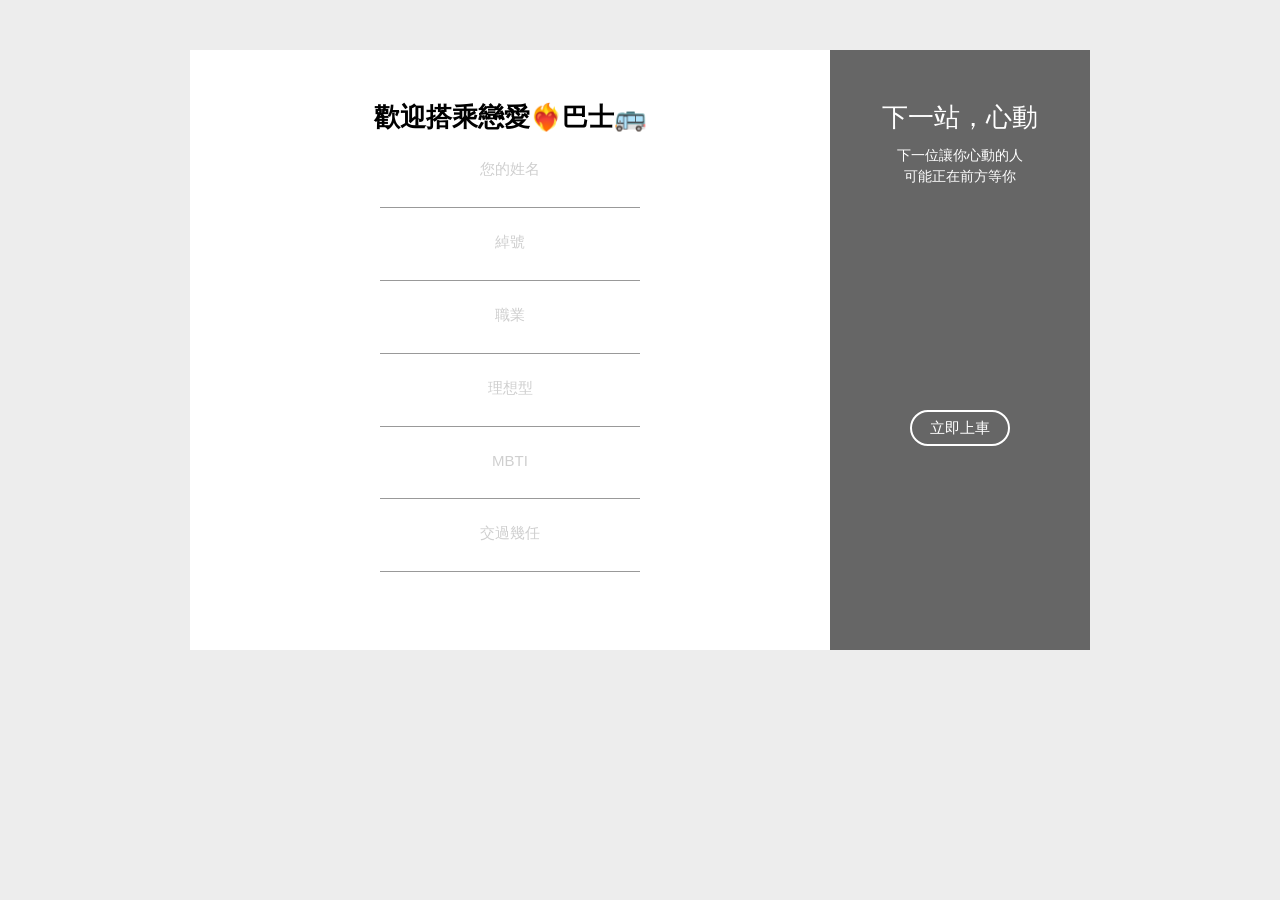
==== index.html @ ace11b20 "戀愛巴士Form第一版" ====
<!DOCTYPE html>
<html lang="en">
<head>
    <meta charset="UTF-8">
    <meta name="viewport" content="width=device-width, initial-scale=1.0">
    <title>歡迎搭乘戀愛❤️‍🔥巴士🚌</title>
    <link rel="stylesheet" href="./css/main.css">
</head>
<body>
    <p class="tip"></p>
    <form id="google-form" class="contact100-form validate-form">
      <div class="cont">
  <div class="form sign-in">
    <h2>歡迎搭乘戀愛❤️‍🔥巴士🚌</h2>
    <label>
      <span>您的姓名</span>
      <input id="name" name="name" type="text" />
    </label>
    <label>
      <span>綽號</span>
      <input id="nickname" name="nickname" type="text" />
    </label>
    <label>
      <span>職業</span>
      <input id="job" name="job" type="text" />
    </label>
    <label>
      <span>理想型</span>
      <input id="ideal" name="ideal"  type="text" />
    </label>
    <label>
      <span>MBTI</span>
      <input id="mbti" name="mbti" type="text" />
    </label>
    <label>
    <span>交過幾任</span>  
        <input id="relationship" name="relationship" type="text" />
    </label>
  </div>
  <div class="sub-cont">
    <div class="img">
      <div class="img__text m--up">
        <h2>下一站，心動</h2>
        <p>下一位讓你心動的人</p>
        <p>可能正在前方等你</p>
      </div>
      <div class="img__text m--in">
        <h2>有人正在等你</h2>
        <p>你的戀愛旅程還沒結束</p>
        <p>回來看看今天會遇見誰吧</p>
      </div>
      <div class="img__btn">
        <span class="m--up">立即上車</span>
        <span class="m--in">回到旅程</span>
      </div>
    </div>
    <div class="form sign-up">
      <label>
        <span>能接受另一半有異性朋友嗎</span>
        <input id="acceptfriend" name="acceptfriend" type="text" />
      </label>
      <label>
        <span>戀愛風格</span>
        <span>( EX:主動出擊 / 慢熟觀察型 / 朋友變情人型 / 看感覺型 / 其它 )</span>
        <input id="lovestyle" name="lovestyle" type="text" />   
      </label>
      <label>
        <span>不能接受另一半做的事</span>
        <input id="nonaccept" name="nonaccept"  type="text" />   
      </label>
       <label>
        <span>現場有沒有哪位異性是 你 / 妳 第一眼比較有好感的 請形容他的特質（ EX : 長髮短髮 / 個性 / 任何你觀察到的 ）</span>
        <input id="appearance" name="appearance" type="text" />   
      </label>
       <label>
        <span>請用三個 tag 形容你 / 妳自己</span>
        <input id="tags" name="tags" type="text" />   
      </label>
      
      <button type="submit" class="submit">Submit</button>
    </div>
  </div>
      </div>
    </form>
  <script src="https://code.jquery.com/jquery-3.7.1.min.js"></script>
  <script src="js/main.js"></script>
  <script>
$('#google-form').submit(function (e) {

  e.preventDefault();

  $('.submit').prop('disabled', true).text('送出中...');

  if (
    !$('#name').val() ||
    !$('#nickname').val() ||
    !$('#job').val() ||
    !$('#ideal').val() ||
    !$('#mbti').val() ||
    !$('#relationship').val()
  ) {

    alert('有資訊沒填喔！請再檢查一次！');

    $('.submit').prop('disabled', false).text('Submit');

    return;
  }

  $.ajax({

    url: "https://docs.google.com/forms/d/e/1FAIpQLSd4yPHhg248azPP6lgVhzSef3DmREEyW5YwkkUBzCayQO7ljg/formResponse",

    data: {
      "entry.1388650807": $('#name').val(),
      "entry.1616705074": $('#nickname').val(),
      "entry.299891395": $('#job').val(),
      "entry.1605410520": $('#ideal').val(),
      "entry.990653743": $('#mbti').val(),
      "entry.313554025": $('#relationship').val(),
      "entry.2073937795": $('#acceptfriend').val(),
      "entry.605609704": $('#lovestyle').val(),
      "entry.232531709": $('#nonaccept').val(),
      "entry.1644391808": $('#appearance').val(),
      "entry.2120389988": $('#tags').val(),
    },

    type: "POST",

    dataType: "xml",

    complete: function () {

      $('#google-form')[0].reset();

      window.location.href = "thank.html";

    }
  });
});
</script>
</body>
</html>
---- css/main.css ----
*, *:before, *:after {
  box-sizing: border-box;
  margin: 0;
  padding: 0;
}

body {
  font-family: 'Open Sans', Helvetica, Arial, sans-serif;
  background: #ededed;
}

input,
button {
  border: none;
  outline: none;
  background: none;
  font-family: 'Open Sans', Helvetica, Arial, sans-serif;
}

.tip {
  font-size: 20px;
  margin: 40px auto 50px;
  text-align: center;
}

.cont {
  overflow: hidden;
  position: relative;
  width: 900px;
  height: 600px;
  margin: 0 auto 100px;
  background: #fff;
}

.form {
  position: relative;
  width: 640px;
  height: 100%;
  transition: transform 1.2s ease-in-out;
  padding: 50px 30px 0;
}

.sub-cont {
  overflow: hidden;
  position: absolute;
  left: 640px;
  top: 0;
  width: 900px;
  height: 100%;
  padding-left: 260px;
  background: #fff;
  transition: transform 1.2s ease-in-out;
}

.cont.s--signup .sub-cont {
  transform: translate3d(-640px, 0, 0);
}

button {
  display: block;
  margin: 0 auto;
  width: 260px;
  height: 36px;
  border-radius: 30px;
  color: #fff;
  font-size: 15px;
  cursor: pointer;
}

.img {
  overflow: hidden;
  z-index: 2;
  position: absolute;
  left: 0;
  top: 0;
  width: 260px;
  height: 100%;
  padding-top: 360px;
}

.img:before {
  content: '';
  position: absolute;
  right: 0;
  top: 0;
  width: 900px;
  height: 100%;
  background-image: url('https://s3-us-west-2.amazonaws.com/s.cdpn.io/142996/sections-3.jpg');
  background-size: cover;
  transition: transform 1.2s ease-in-out;
}

.cont.s--signup .img:before {
  transform: translate3d(640px, 0, 0);
}

.img:after {
  content: '';
  position: absolute;
  left: 0;
  top: 0;
  width: 100%;
  height: 100%;
  background: rgba(0, 0, 0, 0.6);
}

.img__text {
  z-index: 2;
  position: absolute;
  left: 0;
  top: 50px;
  width: 100%;
  padding: 0 20px;
  text-align: center;
  color: #fff;
  transition: transform 1.2s ease-in-out;
}

.img__text h2 {
  margin-bottom: 10px;
  font-weight: normal;
}

.img__text p {
  font-size: 14px;
  line-height: 1.5;
}

.img__text.m--in {
  transform: translateX(-520px);
}

.cont.s--signup .img__text.m--up {
  transform: translateX(520px);
}

.cont.s--signup .img__text.m--in {
  transform: translateX(0);
}

.img__btn {
  overflow: hidden;
  z-index: 2;
  position: relative;
  width: 100px;
  height: 36px;
  margin: 0 auto;
  background: transparent;
  color: #fff;
  text-transform: uppercase;
  font-size: 15px;
  cursor: pointer;
}

.img__btn:after {
  content: '';
  z-index: 2;
  position: absolute;
  left: 0;
  top: 0;
  width: 100%;
  height: 100%;
  border: 2px solid #fff;
  border-radius: 30px;
}

.img__btn span {
  position: absolute;
  left: 0;
  top: 0;
  display: flex;
  justify-content: center;
  align-items: center;
  width: 100%;
  height: 100%;
  transition: transform 1.2s;
}

.img__btn span.m--in {
  transform: translateY(-72px);
}

.cont.s--signup .img__btn span.m--in {
  transform: translateY(0);
}

.cont.s--signup .img__btn span.m--up {
  transform: translateY(72px);
}

h2 {
  width: 100%;
  font-size: 26px;
  text-align: center;
}

label {
  display: block;
  width: 260px;
  margin: 25px auto 0;
  text-align: center;
}

label span {
  font-size: 15px;
  color: #cfcfcf;
  text-transform: uppercase;
}

input {
  display: block;
  width: 100%;
  margin-top: 5px;
  padding-bottom: 5px;
  font-size: 16px;
  border-bottom: 1px solid rgba(0, 0, 0, 0.4);
  text-align: center;
}

.forgot-pass {
  margin-top: 15px;
  text-align: center;
  font-size: 12px;
  color: #cfcfcf;
}

.submit {
  margin-top: 40px;
  margin-bottom: 20px;
  background: #d4af7a;
  text-transform: uppercase;
}

.fb-btn {
  border: 2px solid #d3dae9;
  color: #8d99b3;
}

.fb-btn span {
  font-weight: bold;
  color: #4d6291;
}

.sign-in {
  transition-timing-function: ease-out;
}

.cont.s--signup .sign-in {
  transition-timing-function: ease-in-out;
  transition-duration: 1.2s;
  transform: translate3d(640px, 0, 0);
}

.sign-up {
  transform: translate3d(-900px, 0, 0);
}

.cont.s--signup .sign-up {
  transform: translate3d(0, 0, 0);
}

.icon-link {
  position: absolute;
  left: 5px;
  bottom: 5px;
  width: 32px;
}

.icon-link img {
  width: 100%;
  vertical-align: top;
}

.icon-link--twitter {
  left: auto;
  right: 5px;
}

.link-footer {
  position: absolute;
  left: 50%;
  bottom: 0;
  transform: translateX(-50%);
}

.radio-group {
  display: flex;
  gap: 16px;
  margin-top: 8px;
  flex-wrap: wrap;
}

.radio-group label {
  font-size: 15px;
  color: #cfcfcf;
  display: flex;
  align-items: center;
  gap: 4px;
  cursor: pointer;
}


/* =========================
   RWD
========================= */

@media (max-width: 768px) {

  body {
    padding: 20px;
  }

  .cont {
    width: 100%;
    height: auto;
    min-height: 100vh;
    overflow: visible;
    display: flex;
    flex-direction: column;
    position: relative;
  }

  .form {
    width: 100%;
    height: auto;
    padding: 40px 20px;
    transform: none !important;
  }

  .sub-cont {
    position: relative;
    left: 0;
    top: 0;
    width: 100%;
    height: auto;
    padding-left: 0;
    overflow: visible;
    margin-top: 0;
    z-index: 1;
  }

  .img {
    position: absolute;
    left: 0;
    top: 0;
    width: 100%;
    height: 100%;
    padding-top: 0;
    z-index: 2;
    transition: transform 1.2s ease;
    transform: translateY(0);
  }

  .img:before {
    width: 100%;
    height: 100%;
    background-position: center;
    transform: none !important;
  }

  .img__text {
    left: 50%;
    top: 50%;
    transform: translate(-50%, -50%) !important;
    width: calc(100% - 40px);
    text-align: center;
  }

  .img__text.m--up,
  .img__text.m--in {
    transform: translate(-50%, -50%) !important;
  }

  .img__btn {
    margin-top: 20px;
    position: absolute;
    left: 50%;
    bottom: 20px;
    transform: translateX(-50%);
    width: 140px;
  }

  .img__btn span {
    position: absolute;
    left: 0;
    top: 0;
    display: flex;
    justify-content: center;
    align-items: center;
    width: 100%;
    height: 100%;
    transition: transform 0.6s ease, opacity 0.6s ease;
  }

  .img__btn span.m--up {
    transform: translateY(0);
    opacity: 1;
  }

  .img__btn span.m--in {
    transform: translateY(-100%);
    opacity: 0;
  }

  .cont.s--signup .sub-cont {
    transform: none;
    z-index: 3;
  }

  .cont.s--signup .img {
    transform: translateY(-100%);
  }

  .cont.s--signup .img__btn span.m--up {
    transform: translateY(100%);
    opacity: 0;
  }

  .cont.s--signup .img__btn span.m--in {
    transform: translateY(0);
    opacity: 1;
  }

  .cont.s--signup .img__btn span.m--in {
    transform: translateY(0);
  }

  label {
    width: 100%;
    max-width: 320px;
    margin: 18px auto 0;
  }

  input {
    font-size: 16px;
  }

  button {
    width: 100%;
    max-width: 320px;
  }

  .radio-group {
    justify-content: center;
    gap: 12px;
  }

  .sign-in,
  .sign-up,
  .cont.s--signup .sign-in,
  .cont.s--signup .sign-up {
    transform: none !important;
  }

  .img__text.m--in {
    display: none;
  }

  .cont.s--signup .img__text.m--up {
    display: none;
  }

  .cont.s--signup .img__text.m--in {
    display: block;
  }

  .img__text h2 {
    font-size: 22px;
  }

  .img__text p {
    font-size: 14px;
  }

  .submit {
    width: 100%;
  }
}
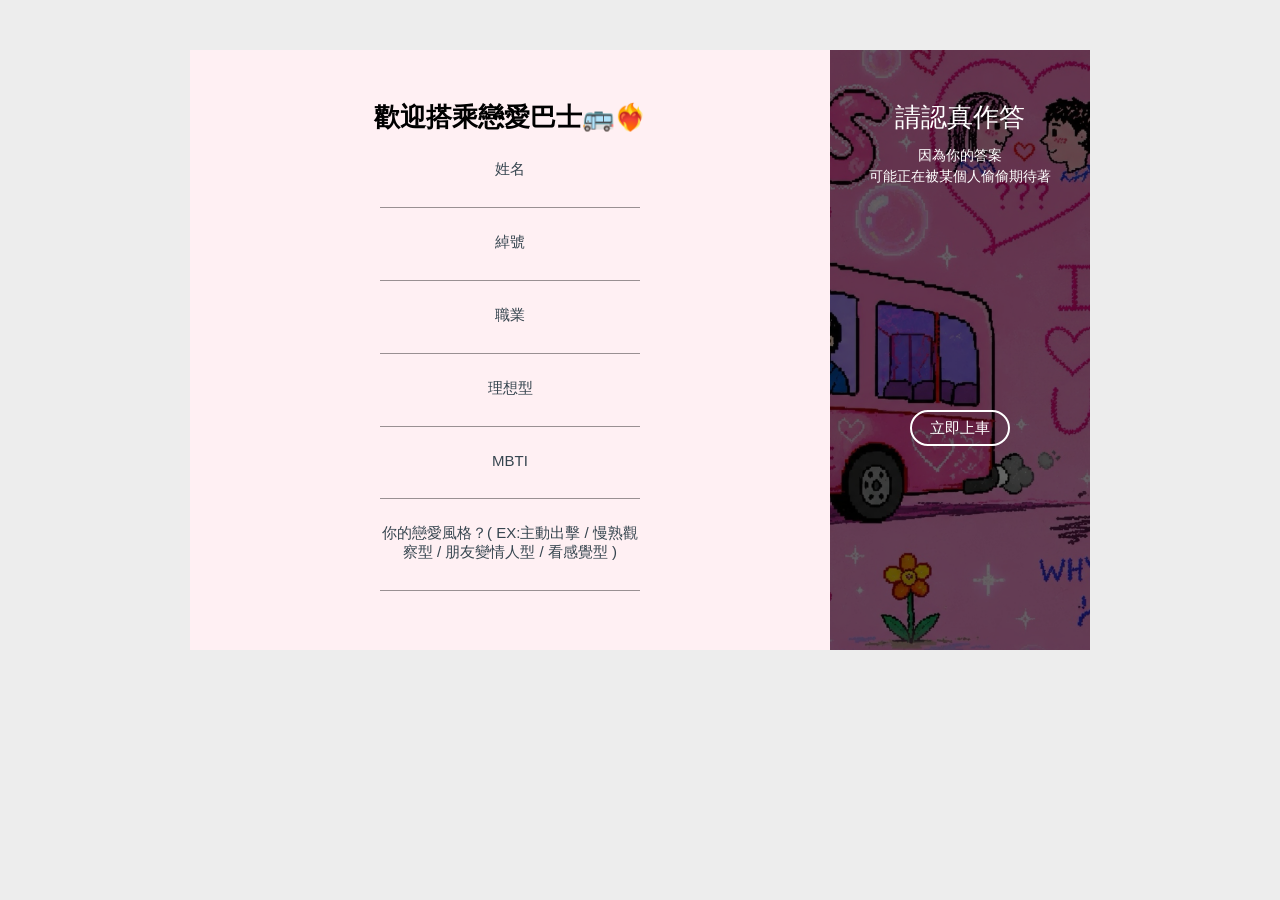
==== commit 73bbec6e: "戀愛巴士v2 背景顏色 字體顏色 問題內容(文案)" ====
--- a/index.html
+++ b/index.html
@@ -3,17 +3,19 @@
 <head>
     <meta charset="UTF-8">
     <meta name="viewport" content="width=device-width, initial-scale=1.0">
-    <title>歡迎搭乘戀愛❤️‍🔥巴士🚌</title>
+    <title>歡迎搭乘戀愛巴士🚌</title>
     <link rel="stylesheet" href="./css/main.css">
+    <link rel="preconnect" href="https://fonts.gstatic.com" crossorigin>
+    <link href="https://fonts.googleapis.com/css2?family=ZCOOL+KuaiLe&display=swap" rel="stylesheet">
 </head>
 <body>
     <p class="tip"></p>
     <form id="google-form" class="contact100-form validate-form">
       <div class="cont">
-  <div class="form sign-in">
-    <h2>歡迎搭乘戀愛❤️‍🔥巴士🚌</h2>
+  <div class="form sign-in" style="background-color:#FFF0F3">
+    <h2>歡迎搭乘戀愛巴士🚌❤️‍🔥</h2>
     <label>
-      <span>您的姓名</span>
+      <span>姓名</span>
       <input id="name" name="name" type="text" />
     </label>
     <label>
@@ -33,47 +35,46 @@
       <input id="mbti" name="mbti" type="text" />
     </label>
     <label>
-    <span>交過幾任</span>  
+    <span>你的戀愛風格？( EX:主動出擊 / 慢熟觀察型 / 朋友變情人型 / 看感覺型 )</span>  
         <input id="relationship" name="relationship" type="text" />
     </label>
   </div>
   <div class="sub-cont">
     <div class="img">
       <div class="img__text m--up">
-        <h2>下一站，心動</h2>
-        <p>下一位讓你心動的人</p>
-        <p>可能正在前方等你</p>
+        <h2>請認真作答</h2>
+        <p>因為你的答案</p>
+        <p>可能正在被某個人偷偷期待著</p>
       </div>
       <div class="img__text m--in">
         <h2>有人正在等你</h2>
-        <p>你的戀愛旅程還沒結束</p>
-        <p>回來看看今天會遇見誰吧</p>
+        <p>你的戀愛旅程還沒到站</p>
+        <p>回來看看，今天還會遇見誰 💌</p>
       </div>
       <div class="img__btn">
         <span class="m--up">立即上車</span>
         <span class="m--in">回到旅程</span>
       </div>
     </div>
-    <div class="form sign-up">
+    <div class="form sign-up" style="background-color: #FFF0F3;">
       <label>
-        <span>能接受另一半有異性朋友嗎</span>
+        <span>交過幾任伴侶呢？</span>
         <input id="acceptfriend" name="acceptfriend" type="text" />
       </label>
       <label>
-        <span>戀愛風格</span>
-        <span>( EX:主動出擊 / 慢熟觀察型 / 朋友變情人型 / 看感覺型 / 其它 )</span>
+        <span>你的愛的語言是什麼？(EX:肢體接觸 ／ 讚美肯定 ／ 服務行動 ／ 送禮物）</span>
         <input id="lovestyle" name="lovestyle" type="text" />   
       </label>
       <label>
-        <span>不能接受另一半做的事</span>
+        <span>你的地雷是什麼？(EX:另一半做什麼事，會讓你心涼一截）</span>
         <input id="nonaccept" name="nonaccept"  type="text" />   
       </label>
        <label>
-        <span>現場有沒有哪位異性是 你 / 妳 第一眼比較有好感的 請形容他的特質（ EX : 長髮短髮 / 個性 / 任何你觀察到的 ）</span>
+        <span>你的理想型？ 說說心裡那個「對的人」長什麼樣子？</span>
         <input id="appearance" name="appearance" type="text" />   
       </label>
        <label>
-        <span>請用三個 tag 形容你 / 妳自己</span>
+        <span>✨請用三個形容詞形容自己✨</span>
         <input id="tags" name="tags" type="text" />   
       </label>
       
--- a/css/main.css
+++ b/css/main.css
@@ -85,7 +85,7 @@
   top: 0;
   width: 900px;
   height: 100%;
-  background-image: url('https://s3-us-west-2.amazonaws.com/s.cdpn.io/142996/sections-3.jpg');
+  background-image: url('lovebus.jpg');
   background-size: cover;
   transition: transform 1.2s ease-in-out;
 }
@@ -203,7 +203,7 @@
 
 label span {
   font-size: 15px;
-  color: #cfcfcf;
+  color: #36454f;
   text-transform: uppercase;
 }
 
@@ -221,13 +221,13 @@
   margin-top: 15px;
   text-align: center;
   font-size: 12px;
-  color: #cfcfcf;
+  color: #36454f;
 }
 
 .submit {
   margin-top: 40px;
   margin-bottom: 20px;
-  background: #d4af7a;
+  background: #d96b8a;
   text-transform: uppercase;
 }
 
@@ -292,7 +292,7 @@
 
 .radio-group label {
   font-size: 15px;
-  color: #cfcfcf;
+  color: #36454f;
   display: flex;
   align-items: center;
   gap: 4px;
